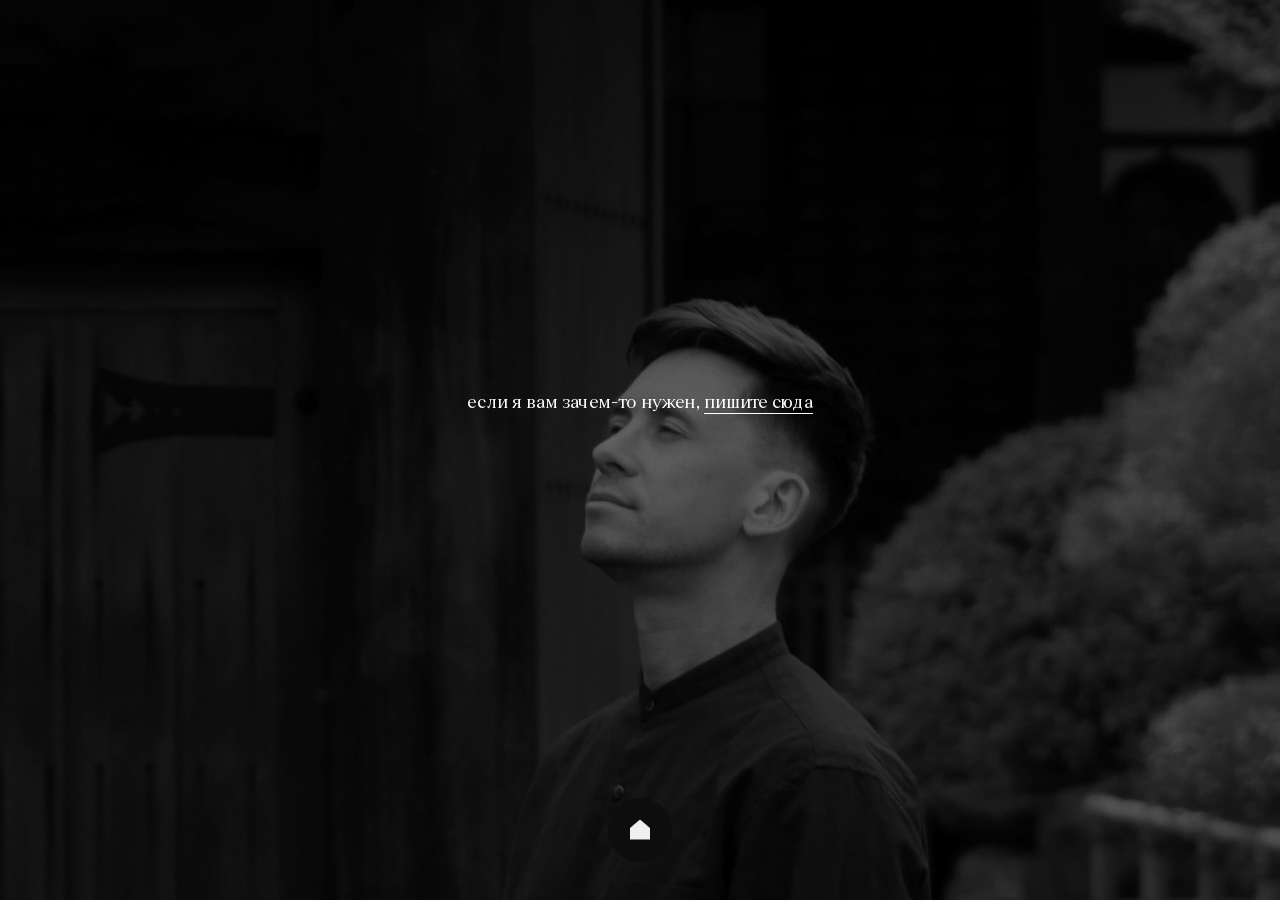
==== about/index.html @ 1eb8f4e5 "Раздел «Обо мне», новый текст блога, светло-красное выделение - Страница /about/ с контактом в Teleg" ====
<!doctype html>
<html lang="ru">
<head>
<meta charset="utf-8">
<meta http-equiv="Content-Security-Policy" content="default-src 'self'; script-src 'self' ; style-src 'self' 'unsafe-inline' https://fonts.googleapis.com; font-src 'self' https://fonts.gstatic.com; img-src 'self' data:; connect-src 'self'; object-src 'none'; base-uri 'self'; form-action 'none'">
<meta name="referrer" content="strict-origin-when-cross-origin">
<meta name="viewport" content="width=device-width, initial-scale=1">
<title>Обо мне — Лёша Е</title>
<meta name="description" content="Лёша Е — писатель из Петербурга. Связаться в Telegram.">
<meta name="author" content="Лёша Ермаков">
<meta name="robots" content="index, follow, max-image-preview:large">
<link rel="canonical" href="https://alexie.ru/about/">
<meta property="og:type" content="profile">
<meta property="og:site_name" content="Лёша Е — рассказы">
<meta property="og:locale" content="ru_RU">
<meta property="og:title" content="Обо мне — Лёша Е">
<meta property="og:description" content="Лёша Е — писатель из Петербурга. Связаться в Telegram.">
<meta property="og:url" content="https://alexie.ru/about/">
<meta property="og:image" content="https://alexie.ru/assets/og-about.jpg">
<meta property="og:image:width" content="1200">
<meta property="og:image:height" content="630">
<meta name="twitter:card" content="summary_large_image">
<meta name="theme-color" content="#f0f0ef" media="(prefers-color-scheme: light)">
<meta name="theme-color" content="#121212" media="(prefers-color-scheme: dark)">
<link rel="icon" href="../favicon.svg" type="image/svg+xml">
<link rel="apple-touch-icon" href="../assets/apple-touch-icon.png">
<link rel="preconnect" href="https://fonts.googleapis.com">
<link rel="preconnect" href="https://fonts.gstatic.com" crossorigin>
<link href="https://fonts.googleapis.com/css2?family=Geist:wght@400;500;600;700&display=swap" rel="stylesheet">
<link rel="preload" href="../assets/fonts/lebowski-regular.woff2" as="font" type="font/woff2" crossorigin>
<link rel="stylesheet" href="../assets/style.css">
<script src="../assets/magnet.js" defer></script>
<script type="application/ld+json">{"@context":"https://schema.org","@type":"ProfilePage","name":"Обо мне — Лёша Е","url":"https://alexie.ru/about/","inLanguage":"ru","mainEntity":{"@type":"Person","@id":"https://alexie.ru/#author","name":"Лёша Е","alternateName":"Лёша Ермаков","url":"https://alexie.ru/","image":"https://alexie.ru/assets/photo.jpg"}}</script>
</head>
<body id="top" class="blog-page about-page">
<div class="blog-bg" aria-hidden="true"></div>

<main class="blog">
  <h1 class="visually-hidden">Обо мне</h1>
  <p class="blog-note">если я вам зачем-то нужен, <a href="https://t.me/alexiermakov" rel="noopener">пишите сюда</a></p>
</main>

  <a class="round-btn" href="../" aria-label="На главную">
    <svg viewBox="0 0 64 64" aria-hidden="true">
      <circle cx="32" cy="32" r="32" fill="currentColor"/>
      <path d="M32 21.5 42 30v11.5H22V30z" fill="var(--paper)"/>
    </svg>
  </a>
</body>
</html>
---- assets/style.css ----
/* Medeo Serif (DNF Studio, OFL 1.1, assets/fonts/medeo-serif/OFL.txt) — основной текст рассказов.
   Подмножества по алфавитам: браузер скачивает только нужные. */
@font-face {
  font-family: "Medeo Serif";
  src: url("fonts/medeo-serif/MedeoSerif-Regular.symbols.woff2") format("woff2");
  font-weight: 400;
  font-style: normal;
  font-display: swap;
  unicode-range: U+02D8-02D9, U+02DB, U+20C5, U+2190, U+2192, U+21E7, U+222B, U+25B2, U+F8FF;
}
@font-face {
  font-family: "Medeo Serif";
  src: url("fonts/medeo-serif/MedeoSerif-Regular.cyrillic-ext.woff2") format("woff2");
  font-weight: 400;
  font-style: normal;
  font-display: swap;
  unicode-range: U+0300-0304, U+0306-030D, U+0312, U+031B, U+0323, U+0326-0329, U+0330-0331, U+0335-0337, U+0460-048F, U+0494-0499, U+049C-04A1, U+04A4-04AD, U+04B2-04B9, U+04BC-04D7, U+04DA-04E7, U+04EA-052F, U+1C80-1C8A, U+1DC4-1DC7, U+20B4, U+2DE0-2DFF, U+A640-A69F, U+FE2E-FE2F;
}
@font-face {
  font-family: "Medeo Serif";
  src: url("fonts/medeo-serif/MedeoSerif-Regular.cyrillic.woff2") format("woff2");
  font-weight: 400;
  font-style: normal;
  font-display: swap;
  unicode-range: U+0300-0304, U+0306-030D, U+0312, U+031B, U+0323, U+0326-0329, U+0330-0331, U+0335-0337, U+0400-045F, U+0490-0493, U+049A-049B, U+04A2-04A3, U+04AE-04B1, U+04BA-04BB, U+04D8-04D9, U+04E8-04E9, U+1DC4-1DC7, U+2116;
}
@font-face {
  font-family: "Medeo Serif";
  src: url("fonts/medeo-serif/MedeoSerif-Regular.latin-ext.woff2") format("woff2");
  font-weight: 400;
  font-style: normal;
  font-display: swap;
  unicode-range: U+0100-02BA, U+02BD-02C5, U+02C7-02CC, U+02CE-02D7, U+02DD-0304, U+0306-030D, U+0312, U+031B, U+0323, U+0326-0329, U+0330-0331, U+0335-0337, U+1D00-1DBF, U+1DC4-1DC7, U+1E00-1E9F, U+1EF2-1EFF, U+2020, U+20A0-20AB, U+20AD-20C4, U+2113, U+2C60-2C7F, U+A720-A7FF;
}
@font-face {
  font-family: "Medeo Serif";
  src: url("fonts/medeo-serif/MedeoSerif-Regular.latin.woff2") format("woff2");
  font-weight: 400;
  font-style: normal;
  font-display: swap;
  unicode-range: U+0000-00FF, U+0131, U+0152-0153, U+02BB-02BC, U+02C6, U+02DA, U+02DC, U+0300-0304, U+0306-030D, U+0312, U+031B, U+0323, U+0326-0329, U+0330-0331, U+0335-0337, U+1DC4-1DC7, U+2000-206F, U+20AC, U+2122, U+2191, U+2193, U+2212, U+2215, U+FEFF, U+FFFD;
}
@font-face {
  font-family: "Lebowski";
  src: url("fonts/lebowski-regular.woff2") format("woff2"),
       url("fonts/lebowski-regular.woff") format("woff");
  font-weight: 400;
  font-style: normal;
  font-display: swap;
}
:root {
  --paper: #f0f0ef;
  --ink: #0d0d0d;
  --mute: #858585;
  --line: #d8d8d6;
  --accent: #ff7a63; /* светло-красный: отличается от красного текста #ff3d1f */
  --placeholder: #d4d4d2;
  --red: #ff3d1f;
  color-scheme: light;
  --sans: "Geist", "Helvetica Neue", Helvetica, Arial, sans-serif;
  --display: "Lebowski", "Geist", Georgia, serif;
  --gutter: clamp(16px, 3vw, 40px);
  --scale: 1;
}
@media (prefers-color-scheme: dark) {
  :root:not([data-theme="light"]) {
    --paper: #121212;
    --ink: #e6e6e4;
    --mute: #7d7d7b;
    --line: #2a2a2a;
    --accent: #ff7a63;
    --placeholder: #2a2a2a;
    color-scheme: dark;
  }
}
:root[data-theme="dark"] {
  --paper: #121212;
  --ink: #e6e6e4;
  --mute: #7d7d7b;
  --line: #2a2a2a;
  --accent: #ff7a63;
  --placeholder: #2a2a2a;
  color-scheme: dark;
}
* { box-sizing: border-box; margin: 0; padding: 0; }
html { -webkit-text-size-adjust: 100%; }
body {
  background: var(--paper);
  color: var(--ink);
  font: 400 13px/1.35 var(--sans);
  letter-spacing: -0.005em;
  -webkit-font-smoothing: antialiased;
}
a { color: inherit; text-decoration: none; }
button { font: inherit; color: inherit; background: none; border: 0; cursor: pointer; }
::selection { background: var(--accent); color: #111; }

.mute { color: var(--mute); }

/* ---------- home ---------- */
.hero {
  display: flex;
  flex-direction: column;
  align-items: center;
  gap: 28px;
  padding: 16px var(--gutter) 96px;
  text-align: center;
}
.caps {
  text-transform: uppercase;
  font-size: 13px;
  line-height: 1.25;
  letter-spacing: 0.01em;
  max-width: 30em;
}
.portrait {
  width: clamp(160px, 18vw, 230px);
  aspect-ratio: 3 / 4;
  overflow: hidden;
  background: var(--placeholder);
}
.portrait .swap {
  width: 100%; height: 100%; object-fit: cover; display: block;
  filter: grayscale(1) contrast(1.08) brightness(1.02);
}
.hero .scroll { border-bottom: 1px solid currentColor; }
.hero .scroll:hover { color: var(--accent); }

.index { padding: 0 var(--gutter) 96px; }
.index-head, .row-main {
  display: grid;
  grid-template-columns: 1fr 3.2em 2fr auto;
  gap: var(--gutter);
  align-items: baseline;
  justify-items: start;
}
.index-head {
  padding-bottom: 10px;
  border-bottom: 1px solid var(--ink);
  color: var(--mute);
}
.row { border-bottom: 1px solid var(--line); }
.row-main {
  width: 100%;
  text-align: left;
  padding: 14px 0 13px;
}
.row .tag { font: 400 15px/1.2 var(--sans); color: var(--mute); }
.row .title { font: 400 clamp(26px, 2.8vw, 36px)/1.05 var(--display); }
.row .num { font: 400 15px/1.2 var(--sans); font-variant-numeric: tabular-nums; }
.row .time { font: 400 15px/1.2 var(--sans); color: var(--mute); justify-self: end; white-space: nowrap; }
.row-main:hover .title, .row-main:hover .num, .row.open .title, .row.open .num { color: var(--accent); }

.row-more {
  display: grid;
  grid-template-columns: 1fr 3.2em 2fr auto;
  gap: var(--gutter);
  max-height: 0;
  overflow: hidden;
  transition: max-height .45s cubic-bezier(.2,.7,.2,1);
}
.row.open .row-more { max-height: 420px; }
.row-more p {
  grid-column: 3;
  font: 400 15px/1.55 var(--sans);
  max-width: 36em;
  padding: 2px 0 14px;
}
.row-more .read {
  grid-column: 3;
  justify-self: start;
  margin-bottom: 22px;
  border-bottom: 1px solid currentColor;
}
.row-more .read:hover { color: var(--accent); }


/* ---------- reader ---------- */
.progress {
  position: fixed; left: 0; top: 0; height: 3px; width: 0;
  background: var(--ink); z-index: 10;
  box-shadow: 0 0 10px var(--ink);
  animation: progress-pulse 1.8s ease-in-out infinite;
}
@keyframes progress-pulse { 50% { opacity: 0.4; box-shadow: 0 0 2px var(--ink); } }
@media (prefers-reduced-motion: reduce) { .progress { animation: none; } }
.reader {
  display: grid;
  grid-template-columns: 1fr 2fr 1fr;
  gap: var(--gutter);
  padding: 64px var(--gutter) 96px;
}
/* Колонка с данными рассказа — тем же кеглем, что и текст рассказа. */
.meta { position: sticky; top: 24px; align-self: start; font-size: calc(17px * var(--scale)); line-height: 1.35; }
.meta .num { font-weight: 600; font-variant-numeric: tabular-nums; color: var(--ink); }
.meta dl { margin-top: 24px; display: grid; gap: 2px; }
.meta dt { color: var(--mute); margin-top: 10px; }

.text { max-width: 34em; }
/* Заголовок рассказа — тем же набором, что крупный текст на главной. */
.text h1 {
  font: 600 clamp(38px, 8.4vw, 136px)/calc(var(--big-lh, 0.79) * 0.9) var(--sans);
  letter-spacing: -0.055em;
  color: var(--ink);
  margin: 0 calc(-50% - var(--gutter)) 24px 0;
  padding-top: 0.04em;
}
.text .byline { color: var(--mute); margin-bottom: 64px; font-family: var(--sans); letter-spacing: -0.005em; }
.text p {
  font: 400 calc(17px * var(--scale)) / var(--read-lh, 1.65) "Medeo Serif", Georgia, serif;
  letter-spacing: 0.005em; /* было −0.005em от body, +1% */
  hanging-punctuation: first;
  margin-bottom: 0.9em;
}
.text p.short { text-indent: 0; }
.text .end { margin-top: 64px; color: var(--mute); font: 400 15px/1.2 var(--sans); }

.next {
  display: grid;
  grid-template-columns: 1fr 2fr 1fr;
  gap: var(--gutter);
  padding: 22px var(--gutter);
  border-top: 1px solid var(--ink);
}
.next a { grid-column: 2; display: block; }
.next .label { color: var(--mute); display: block; margin-bottom: 6px; }
.next .title { font: 600 clamp(32px, 4.6vw, 76px)/var(--big-lh, 0.79) var(--sans); letter-spacing: -0.055em; display: block; padding-top: 0.04em; }
.next a:hover .title { color: var(--accent); }

[hidden] { display: none !important; }

@media (max-width: 760px) {
  .index-head { display: none; }
  .row-main { grid-template-columns: auto 1fr auto; row-gap: 4px; padding: 16px 0 14px; }
  .row .tag { grid-column: 2 / 4; grid-row: 2; font-size: 15px; }
  .row .num { grid-row: 1; }
  .row .time { font-size: 15px; }
  .row-more { grid-template-columns: 1fr; }
  .row-more p, .row-more .read { grid-column: 1; }
  .reader { grid-template-columns: 1fr; padding-top: 16px; }
  .meta { position: static; display: flex; justify-content: space-between; align-items: baseline; font-size: calc(18px * var(--scale)); }
  .meta dl { display: none; }
  .text p { font-size: calc(18px * var(--scale)); }
  .text .byline { margin-bottom: 40px; }
  .text h1 { margin-right: 0; font-size: calc(18px * var(--scale) * 3); line-height: calc(var(--big-lh, 0.79) * 0.99); } /* как цитата; межстрочное +10% */
  .next { grid-template-columns: 1fr; }
  .next a { grid-column: 1; }
}

/* ---------- static pages ---------- */
.visually-hidden {
  position: absolute; width: 1px; height: 1px; overflow: hidden;
  clip: rect(0 0 0 0); white-space: nowrap;
}
.notfound { min-height: calc(100svh - 120px); display: grid; place-content: center; text-align: center; gap: 24px; padding: 0 var(--gutter); }
.notfound h1 { font: 400 clamp(36px, 5vw, 64px)/1.05 var(--display); }
.notfound a { border-bottom: 1px solid currentColor; justify-self: center; }
.notfound a:hover { color: var(--accent); }
.list { list-style: none; }

/* ---------- stories: one flowing paragraph of titles ---------- */
.toc {
  display: flex; flex-direction: column; align-items: center;
  padding: 24px var(--gutter) 24px; gap: 72px;
}
.toc-list {
  font: 700 calc(clamp(30px, 8.4vw, 120px) * var(--list-size, 1)) / var(--list-lh, 0.9) var(--sans);
  letter-spacing: -0.05em;
  text-align: var(--list-align, center);
  max-width: 15em;
}
.toc-list { color: var(--red); }
.toc-list a:hover { color: var(--ink); }
.toc-num {
  font-size: 0.3em; font-weight: 600; letter-spacing: -0.02em;
  vertical-align: 1.45em; line-height: 0; margin-right: 0.06em;
}
.toc-lead, .toc-list .w { white-space: nowrap; }
.toc-list .ch { display: inline-block; transition: filter .35s ease; }
.toc-list a:hover .ch, .toc-list a:focus-visible .ch { filter: blur(var(--b)); }

/* ---------- home, layout 2: big type ---------- */
/* Вид 2 — по умолчанию; Вид 1 включается в настройках (data-layout="a"). */
.hero-b { padding: 16px var(--gutter) 96px; }
:root:not([data-layout="a"]) .hero { display: none; }
:root[data-layout="a"] .hero-b { display: none; }
.about { font: 500 13px/1.22 var(--sans); letter-spacing: -0.01em; margin-bottom: 10px; }
.hero-b-grid { display: grid; grid-template-columns: minmax(120px, 24%) 1fr; gap: 10px; align-items: start; }
.hero-b .swap {
  width: 100%; height: auto; display: block;
  filter: grayscale(1) contrast(1.08);
}
.big { font: 600 clamp(38px, 8.4vw, 136px)/var(--big-lh, 0.79) var(--sans); letter-spacing: -0.055em; color: var(--red); }
.big > * { display: block; padding-top: 0.02em; }
.big a:hover { color: var(--ink); }

/* Концы каждой строки размыты: скрипт режет строку на буквы,
   и чем дальше буква от середины фразы, тем сильнее её размытие. */
.edge .ch { display: inline-block; white-space: pre; }
.edge-sr { position: absolute; width: 1px; height: 1px; overflow: hidden; clip: rect(0 0 0 0); white-space: nowrap; }
.clock { font-variant-numeric: tabular-nums; }
@media (max-width: 760px) {
  .hero-b-grid { grid-template-columns: 1fr; }
  .hero-b .swap { width: var(--clock-w, 46%); order: 1; }
  .big { font-size: 10.4vw; }
  .about { font-size: 12px; }
}

/* content fills the window height */
body { min-height: 100svh; display: flex; flex-direction: column; }
body > main { flex: 1 0 auto; }

/* home: all text in red */
.home main, .home .mute { color: var(--red); }
.home .big a:hover, .home .hero .scroll:hover { color: var(--ink); }

/* photo swaps while the pointer moves over it */
.swap { cursor: crosshair; }

/* Круглые кнопки «на главную» и «все рассказы»: сплошной круг цвета текста,
   иконка цвета фона; прижаты к низу экрана по центру, на одной высоте. */
.round-btn {
  position: fixed; left: 50%; bottom: var(--gutter); z-index: 15;
  width: 64px; height: 64px; margin-left: -32px;
  color: var(--ink);
  will-change: transform;
}
.round-btn svg { width: 100%; height: 100%; display: block; overflow: visible; }
.round-btn:hover, .round-btn:focus-visible { color: var(--red); }
.toc { padding-bottom: 160px; }
.next { padding-bottom: 140px; }
.round-btn-left { left: var(--gutter); margin-left: 0; }

/* Анимированный чёрный шум на фоне (под текстом), едва заметный: одна статичная SVG-текстура 200×200,
   слой просто перескакивает на несколько позиций — это дёшево, без пересчёта фильтра. */
body::before {
  content: ""; position: fixed; inset: -200px; z-index: -1; pointer-events: none;
  background-image: url("data:image/svg+xml,%3Csvg xmlns='http://www.w3.org/2000/svg' width='200' height='200'%3E%3Cfilter id='n'%3E%3CfeTurbulence type='fractalNoise' baseFrequency='0.9' numOctaves='2' stitchTiles='stitch'/%3E%3CfeColorMatrix values='0 0 0 0 0 0 0 0 0 0 0 0 0 0 0 0 0 0 1.6 -0.4'/%3E%3C/filter%3E%3Crect width='200' height='200' filter='url(%23n)'/%3E%3C/svg%3E");
  opacity: 0.1;
  will-change: transform;
  animation: grain 0.6s steps(1) infinite;
}
@keyframes grain {
  0%   { transform: translate(0, 0); }
  17%  { transform: translate(-63px, 41px); }
  33%  { transform: translate(37px, -88px); }
  50%  { transform: translate(-112px, -29px); }
  67%  { transform: translate(84px, 73px); }
  83%  { transform: translate(-21px, 117px); }
}
@media (prefers-reduced-motion: reduce) { body::before { animation: none; } }

/* Выделения в тексте рассказа: крупный лид и выносная цитата. */
.text .lead {
  font: 500 calc(26px * var(--scale)) / 1.12 var(--sans);
  letter-spacing: -0.015em;
  color: var(--ink);
  margin-bottom: 1.4em;
}
/* Цитата набрана как заголовок рассказа (и того же цвета), вдвое мельче. */
.text .pull {
  font: 600 calc((clamp(38px, 8.4vw, 136px) - 5px) / 2) / var(--big-lh, 0.79) var(--sans);
  letter-spacing: -0.055em;
  color: var(--ink);
  margin: 0.35em calc(-50% - var(--gutter)) 0.4em -0.3em;
  padding-top: 0.04em;
}
@media (max-width: 760px) {
  .text .lead { font-size: calc(22px * var(--scale)); }
  .text .pull { margin: 0.35em 0 0.4em; font-size: calc(18px * var(--scale) * 3); } /* как на десктопе: ~3× основного текста */
}
/* На странице рассказа весь текст — основного цвета, без серого. */
.read-page .byline, .read-page .meta dt, .read-page .end, .read-page .next .label { color: var(--ink); }

/* Разбивка между частями рассказа: символ по центру колонки. */
.text .sep { text-align: center; font: 400 calc(30px * var(--scale)) / 1 var(--sans); color: var(--ink); margin: 1.4em 0 1.5em; }

/* Блог (заглушка): текст по центру поверх фото, фото прижато книзу и заполняет экран.
   Фото затемнено, чтобы белый текст читался; на узких экранах — облегчённая версия. */
.blog-bg {
  position: fixed; inset: 0; z-index: -2;
  background: linear-gradient(rgb(0 0 0 / 0.55), rgb(0 0 0 / 0.55)),
              url("bg/blog-1800.jpg") center bottom / cover no-repeat #1a1a1a;
}
@media (max-width: 760px) {
  .blog-bg { background-image: linear-gradient(rgb(0 0 0 / 0.55), rgb(0 0 0 / 0.55)), url("bg/blog-1000.jpg"); }
}
.blog { display: grid; place-items: center; padding: 24px var(--gutter) 120px; }
.blog-note {
  max-width: 30em; text-align: center; color: #fff;
  font: 400 calc(17px * var(--scale)) / var(--read-lh, 1.65) "Medeo Serif", Georgia, serif;
  letter-spacing: 0.005em;
}
.blog-note a { border-bottom: 1px solid currentColor; }
.blog-note a:hover { color: var(--red); }
.hero .scroll + .scroll { margin-top: -16px; }

/* Градиент текста на главной (вид 2): цвет каждой буквы выставляет home-b.js. */
/* При наведении ссылка подсвечивается основным цветом (в тёмной теме — белым). */
.hero-b .big a:hover .gc, .hero-b .big a:hover .ch { color: var(--ink) !important; }

/* Построчное появление на странице «Рассказы» (задержки ставит встроенный скрипт). */
.reveal .toc-list .toc-lead, .reveal .toc-list .w { display: inline-block; }
.reveal .toc-list .toc-lead, .reveal .toc-list .w {
  animation: line-in 0.9s cubic-bezier(0.2, 0.7, 0.2, 1) var(--d, 0s) backwards;
}
.reveal .round-btn { animation: btn-in 0.8s cubic-bezier(0.2, 0.7, 0.2, 1) var(--d, 0s) backwards; }
@keyframes line-in { from { opacity: 0; filter: blur(14px); translate: 0 0.25em; } }
@keyframes btn-in  { from { opacity: 0; filter: blur(10px); scale: 0.6; } }

/* Обо мне: тот же макет, что у блога, своё фото (лицо ближе к верху — держим его в кадре). */
.about-page .blog-bg {
  background-image: linear-gradient(rgb(0 0 0 / 0.55), rgb(0 0 0 / 0.55)), url("bg/about-1800.jpg");
  background-position: center 30%;
}
@media (max-width: 760px) {
  .about-page .blog-bg { background-image: linear-gradient(rgb(0 0 0 / 0.55), rgb(0 0 0 / 0.55)), url("bg/about-1000.jpg"); }
}
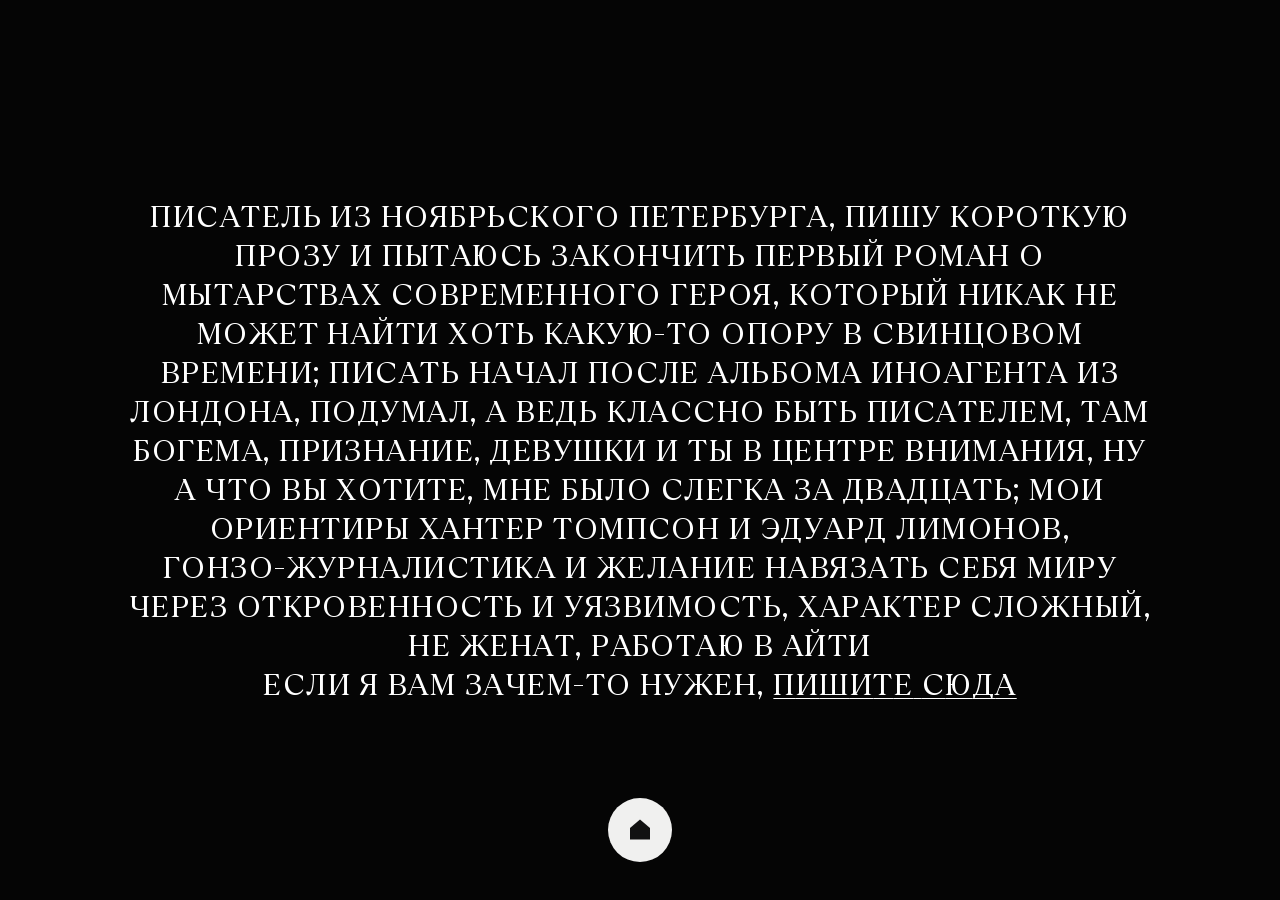
==== commit 2619700f: "Обо мне: макет из Figma, текст колышется флагом Текст о себе капсом по центру на фоне главной (#0505" ====
--- a/about/index.html
+++ b/about/index.html
@@ -6,7 +6,7 @@
 <meta name="referrer" content="strict-origin-when-cross-origin">
 <meta name="viewport" content="width=device-width, initial-scale=1">
 <title>Обо мне — Лёша Е</title>
-<meta name="description" content="Лёша Е — писатель из Петербурга. Связаться в Telegram.">
+<meta name="description" content="писатель из ноябрьского петербурга, пишу короткую прозу и пытаюсь закончить первый роман о мытарствах современного героя, который никак не может найти хоть какую-то опору в свинцовом времени; писать…">
 <meta name="author" content="Лёша Ермаков">
 <meta name="robots" content="index, follow, max-image-preview:large">
 <link rel="canonical" href="https://alexie.ru/about/">
@@ -14,7 +14,7 @@
 <meta property="og:site_name" content="Лёша Е — рассказы">
 <meta property="og:locale" content="ru_RU">
 <meta property="og:title" content="Обо мне — Лёша Е">
-<meta property="og:description" content="Лёша Е — писатель из Петербурга. Связаться в Telegram.">
+<meta property="og:description" content="писатель из ноябрьского петербурга, пишу короткую прозу и пытаюсь закончить первый роман о мытарствах современного героя, который никак не может найти хоть какую-то опору в свинцовом времени; писать…">
 <meta property="og:url" content="https://alexie.ru/about/">
 <meta property="og:image" content="https://alexie.ru/assets/og-about.jpg">
 <meta property="og:image:width" content="1200">
@@ -32,13 +32,13 @@
 <script src="../assets/magnet.js" defer></script>
 <script type="application/ld+json">{"@context":"https://schema.org","@type":"ProfilePage","name":"Обо мне — Лёша Е","url":"https://alexie.ru/about/","inLanguage":"ru","mainEntity":{"@type":"Person","@id":"https://alexie.ru/#author","name":"Лёша Е","alternateName":"Лёша Ермаков","url":"https://alexie.ru/","image":"https://alexie.ru/assets/photo.jpg"}}</script>
 </head>
-<body id="top" class="blog-page about-page">
-<div class="blog-bg" aria-hidden="true"></div>
-
-<main class="blog">
+<body id="top" class="about-page">
+<main class="about-wave">
   <h1 class="visually-hidden">Обо мне</h1>
-  <p class="blog-note">если я вам зачем-то нужен, <a href="https://t.me/alexiermakov" rel="noopener">пишите сюда</a></p>
+  <p class="wave-text">писатель из ноябрьского петербурга, пишу короткую прозу и пытаюсь закончить первый роман о мытарствах современного героя, который никак не может найти хоть какую-то опору в свинцовом времени; писать начал после альбома иноагента из лондона, подумал, а ведь классно быть писателем, там богема, признание, девушки и ты в центре внимания, ну а что вы хотите, мне было слегка за двадцать; мои ориентиры хантер томпсон и эдуард лимонов, гонзо-журналистика и желание навязать себя миру через откровенность и уязвимость, характер сложный, не женат, работаю в айти<br>
+    если я вам зачем-то нужен, <a href="https://t.me/alexiermakov" target="_blank" rel="noopener">пишите сюда</a></p>
 </main>
+<script src="../assets/wave.js" defer></script>
 
   <a class="round-btn" href="../" aria-label="На главную">
     <svg viewBox="0 0 64 64" aria-hidden="true">
--- a/assets/style.css
+++ b/assets/style.css
@@ -39,6 +39,13 @@
   font-style: normal;
   font-display: swap;
   unicode-range: U+0000-00FF, U+0131, U+0152-0153, U+02BB-02BC, U+02C6, U+02DA, U+02DC, U+0300-0304, U+0306-030D, U+0312, U+031B, U+0323, U+0326-0329, U+0330-0331, U+0335-0337, U+1DC4-1DC7, U+2000-206F, U+20AC, U+2122, U+2191, U+2193, U+2212, U+2215, U+FEFF, U+FFFD;
+}
+@font-face {
+  font-family: "Even Mono";
+  src: url("fonts/evenmono-regular.otf") format("opentype");
+  font-weight: 400;
+  font-style: normal;
+  font-display: swap;
 }
 @font-face {
   font-family: "Lebowski";
@@ -326,7 +333,9 @@
   will-change: transform;
 }
 .round-btn svg { width: 100%; height: 100%; display: block; overflow: visible; }
-.round-btn:hover, .round-btn:focus-visible { color: var(--red); }
+/* Красный при наведении — только там, где есть мышь: на телефоне «наведение» залипает после нажатия. */
+.round-btn:focus-visible { color: var(--red); }
+@media (hover: hover) { .round-btn:hover { color: var(--red); } }
 .toc { padding-bottom: 160px; }
 .next { padding-bottom: 140px; }
 .round-btn-left { left: var(--gutter); margin-left: 0; }
@@ -408,11 +417,112 @@
 @keyframes line-in { from { opacity: 0; filter: blur(14px); translate: 0 0.25em; } }
 @keyframes btn-in  { from { opacity: 0; filter: blur(10px); scale: 0.6; } }
 
-/* Обо мне: тот же макет, что у блога, своё фото (лицо ближе к верху — держим его в кадре). */
-.about-page .blog-bg {
-  background-image: linear-gradient(rgb(0 0 0 / 0.55), rgb(0 0 0 / 0.55)), url("bg/about-1800.jpg");
-  background-position: center 30%;
-}
+/* Обо мне (макет Figma «Hover-2»): текст о себе капсом по центру, фон как у главной (--home-bg),
+   колышется флагом (assets/wave.js). На 1440 px — 33 px и колонка 1033 px; уже — пропорционально, но не мельче 15 px. */
+html:has(.about-page), .about-page { background: #050505; }
+.about-wave {
+  min-height: 100svh; display: grid; place-items: center;
+  padding: 112px var(--gutter); overflow: hidden;
+}
+.wave-text {
+  width: min(1033px, 100%);
+  font: 400 clamp(15px, 2.3032vw, 33.165px) / normal "Medeo Serif", Georgia, serif;
+  letter-spacing: 0.05em; text-transform: uppercase; text-align: center; color: #fff;
+}
+.wave-text .wv { white-space: nowrap; }
+.wave-text .ch { display: inline-block; transform-origin: 50% 50%; }
+/* «пишите сюда»: подчёркивание у каждой буквы — так оно гнётся вместе с ними
+   (у ссылки целиком оно не дошло бы до букв-блоков) */
+.wave-text a .ch {
+  text-decoration: underline; text-decoration-thickness: from-font;
+  text-underline-position: from-font; text-decoration-skip-ink: none;
+}
+.wave-text a { transition: color .2s ease; }
+@media (hover: hover) { .wave-text a:hover { color: var(--red); } }
+.wave-text a:focus-visible { color: var(--red); outline: none; }
+/* Кнопка «домой» инвертирована: светлый круг, тёмный домик. */
+.about-page .round-btn { color: #f0f0ef; }
+.about-page .round-btn path { fill: #111; }
+
+/* ---------- Роман: первый экран — название Even Mono по центру, под ним «роман» Geist Mono ---------- */
+/* Первый экран: название ближе к верху, через 300 px сразу фото — его видно без прокрутки. */
+.novel-first {
+  display: flex; flex-direction: column; align-items: center;
+  padding: 20svh var(--gutter) 300px;
+  text-align: center;
+}
+.novel-first .novel-kind { margin-top: clamp(24px, 4vh, 44px); }
+.novel-mark { font: 600 clamp(28px, 2.6vw, 40px) / 1 "Geist Mono", ui-monospace, monospace; color: var(--ink); margin-bottom: clamp(20px, 3vh, 36px); }
+.novel-title { font: 400 clamp(32px, 5.25vw, 75px) / 0.92 "Even Mono", ui-monospace, monospace; text-transform: uppercase; letter-spacing: -0.07em; color: var(--ink); }
+/* «роман» под названием — как основной текст романа */
+.novel-kind { font: 400 calc(17px * var(--scale)) / 1.65 "Medeo Serif", Georgia, serif; letter-spacing: 0.005em; color: var(--ink); }
+/* просмотры под «роман»: глаз 16 px и число */
+.novel-views { display: inline-flex; align-items: center; gap: 6px; margin-top: 12px; font: 400 14px / 16px "Geist Mono", ui-monospace, monospace; color: var(--ink); opacity: 0.4; }
+.novel-views[hidden] { display: none; }
+.novel-views svg { flex: none; display: block; width: 16px; height: 16px; }
+.novel-views-n { display: block; }
+.novel-photo { display: flex; justify-content: center; padding: 0 var(--gutter) calc(var(--gutter) * 2 + 64px); }
+.novel-photo img { display: block; height: 100svh; width: auto; max-width: 100%; object-fit: contain; filter: grayscale(1); }
 @media (max-width: 760px) {
-  .about-page .blog-bg { background-image: linear-gradient(rgb(0 0 0 / 0.55), rgb(0 0 0 / 0.55)), url("bg/about-1000.jpg"); }
-}
+  .novel-photo { padding-inline: 0; }
+  .novel-photo img { width: 100%; height: auto; }
+}
+/* Текст романа после фото — как основной текст рассказов, колонка по центру. */
+.novel-text { max-width: calc(500px + 2 * var(--gutter)); margin: 0 auto; padding: 32px var(--gutter) calc(var(--gutter) * 2 + 96px); }
+.novel-text p { color: var(--ink); }
+/* 18+ — тем же шрифтом и размером, что номера глав */
+.novel-text .novel-age { font: 400 clamp(56px, 6vw, 88px) / 0.9 "Even Mono", ui-monospace, monospace; letter-spacing: -0.07em; margin-bottom: 0.15em; }
+/* «Содержит нецензурную брань» — как основной текст романа */
+.novel-text .novel-warn { margin-bottom: 48px; }
+@media (max-width: 760px) { .novel-title { font-size: 64px; } }
+
+/* Главы романа */
+.novel .sep { font: 600 clamp(28px, 2.6vw, 40px) / 1 "Geist Mono", ui-monospace, monospace; }
+.novel-chapter { max-width: calc(500px + 2 * var(--gutter)); margin: 0 auto; padding: 0 var(--gutter) calc(var(--gutter) * 2 + 96px); scroll-margin-top: 40px; }
+.novel-chapter:last-of-type { padding-bottom: calc(var(--gutter) * 2 + 140px); }
+.novel-chapter p { color: var(--ink); }
+.chapter-head { display: flex; flex-direction: column; align-items: center; gap: clamp(14px, 2vh, 22px); margin: 0 0 clamp(56px, 9vh, 96px); color: var(--ink); text-align: center; }
+.chapter-n { font: 400 clamp(56px, 6vw, 88px) / 0.9 "Even Mono", ui-monospace, monospace; letter-spacing: -0.07em; }
+.chapter-k { font: 600 clamp(14px, 1.3vw, 18px) / 1 "Geist Mono", ui-monospace, monospace; text-transform: uppercase; letter-spacing: 0.22em; margin-right: -0.22em; }
+ /* на телефоне вдвое крупнее (было 32px) */
+/* ---------- Роман: меню глав ---------- */
+/* Появляется, когда первый экран с названием ушёл вверх (класс .chapters-on ставит novel.js).
+   Десктоп — колонка слева по центру высоты; телефон — круглая кнопка слева внизу, по нажатию — карточка со списком. */
+html:has(.novel-page) { scroll-behavior: smooth; }
+@media (prefers-reduced-motion: reduce) { html:has(.novel-page) { scroll-behavior: auto; } }
+.novel-text { scroll-margin-top: 40px; }
+.chapters { position: fixed; z-index: 14; left: var(--gutter);
+  font: 500 13px/1.2 "Geist Mono", ui-monospace, monospace; color: var(--mute);
+  opacity: 0; visibility: hidden; transition: opacity .3s ease, visibility .3s, transform .3s ease; }
+.chapters-title { font-size: 11px; text-transform: uppercase; letter-spacing: 0.16em; margin-bottom: 14px; }
+.chapters ol { list-style: none; display: grid; gap: 10px; }
+.chapters a { display: flex; align-items: baseline; gap: 10px; font: 400 17px/1.3 "Medeo Serif", Georgia, serif; letter-spacing: 0.005em; transition: color .2s ease; }
+.chapters .nav-n { font: 400 15px/1 "Even Mono", ui-monospace, monospace; letter-spacing: -0.04em; min-width: 1.6em; }
+.chapters a:hover, .chapters a:focus-visible { color: var(--ink); }
+.chapters a[aria-current="true"] { color: var(--ink); }
+.chapters a[aria-current="true"]::after { content: "→"; font: 400 17px/1 var(--sans); }
+.chapters-btn { display: none; }
+
+@media (min-width: 1000px) {
+  .chapters { top: 50%; transform: translate(-8px, -50%); }
+  .chapters-on .chapters { opacity: 1; visibility: visible; transform: translate(0, -50%); }
+}
+@media (max-width: 999px) {
+  /* кнопка содержания — слева вверху; пока не дошли до 1 главы на ней книжка,
+     дальше — номер текущей главы тем же шрифтом, что в заголовках глав (номер ставит novel.js) */
+  .chapters-btn { display: block; left: var(--gutter); top: var(--gutter); bottom: auto; margin-left: 0; opacity: 0; visibility: hidden; transition: opacity .3s ease, visibility .3s, color .2s; }
+  .chapters-num { position: absolute; inset: 0; display: none; place-items: center; padding-top: 0.06em;
+    font: 400 27px/1 "Even Mono", ui-monospace, monospace; letter-spacing: -0.07em; color: var(--paper); }
+  .chapters-btn[data-num] .i-list { display: none; }
+  .chapters-btn[data-num] .chapters-num { display: grid; }
+  .chapters-btn[aria-expanded="true"] .chapters-num { display: none; }
+  .chapters-on .chapters-btn { opacity: 1; visibility: visible; }
+  .chapters-btn .i-close { display: none; }
+  .chapters-btn[aria-expanded="true"] .i-list { display: none; }
+  .chapters-btn[aria-expanded="true"] .i-close { display: block; }
+  .chapters { top: calc(var(--gutter) + 76px); min-width: 200px; padding: 16px 18px;
+    background: var(--paper); border: 1px solid var(--line); border-radius: 16px;
+    box-shadow: 0 10px 40px rgb(0 0 0 / 0.18); transform: translateY(-8px); transform-origin: top left; }
+  .chapters.open { opacity: 1; visibility: visible; transform: none; }
+  .chapters ol { gap: 14px; }
+}
